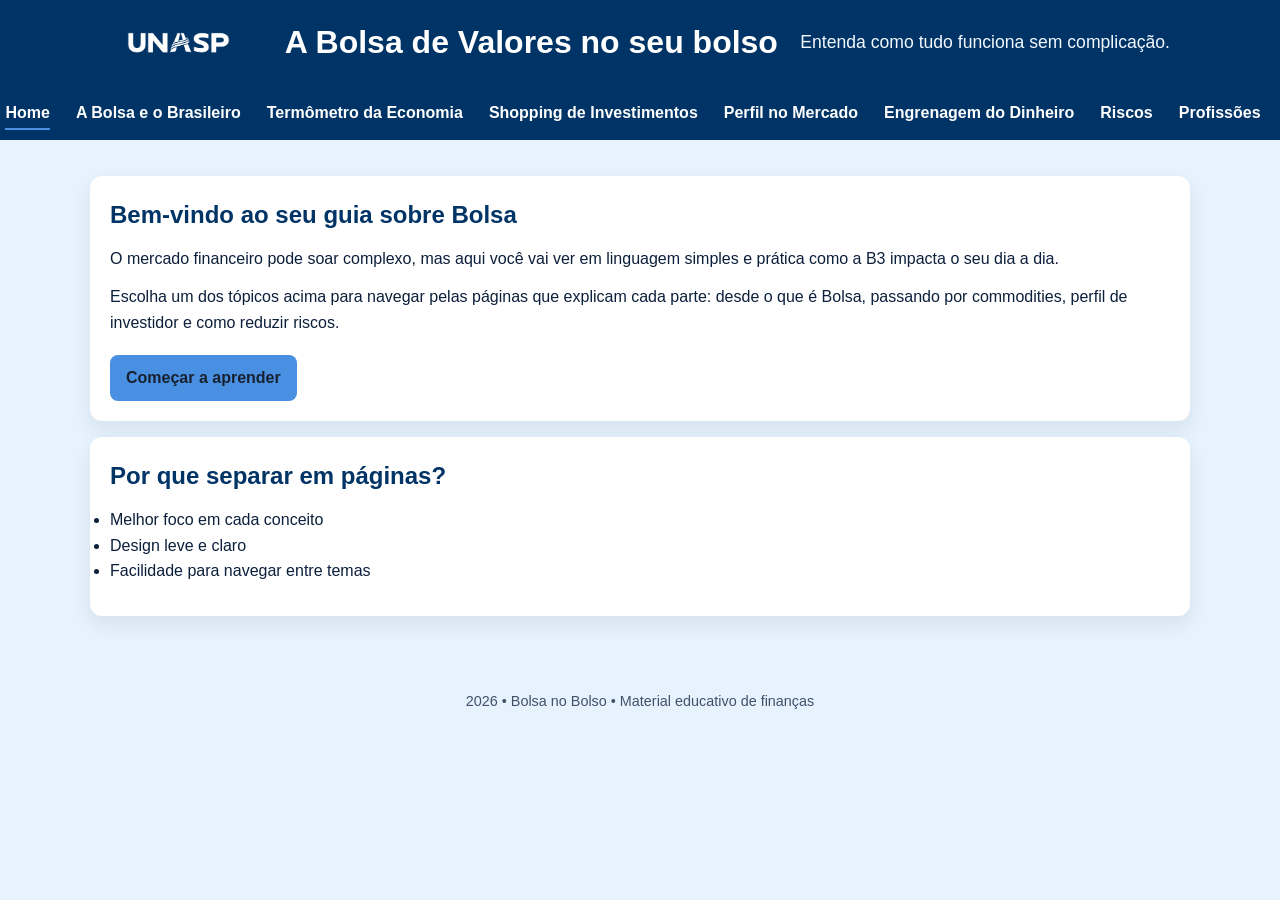
==== index.html @ 57abde7f "primeiro commit" ====
<!DOCTYPE html>
<html lang="pt-BR">

<head>
    <meta charset="UTF-8">
    <meta name="viewport" content="width=device-width, initial-scale=1.0">
    <title>Bolsa no Bolso - Home</title>
    <link rel="stylesheet" href="styles.css">
</head>

<body>
    <header class="container">
        <div class="top">
            <img class="logo" src="image.png" alt="Logo">
            <h1>A Bolsa de Valores no seu bolso</h1>
            <p>Entenda como tudo funciona sem complicação.</p>
        </div>
        <nav>
            <a href="index.html" class="active">Home</a>
            <a href="bolsa-brasileiro.html">A Bolsa e o Brasileiro</a>
            <a href="termometro-economia.html">Termômetro da Economia</a>
            <a href="shopping-investimentos.html">Shopping de Investimentos</a>
            <a href="perfil-investidor.html">Perfil no Mercado</a>
            <a href="engrenagem-capital.html">Engrenagem do Dinheiro</a>
            <a href="riscos.html">Riscos</a>
            <a href="profissoes.html">Profissões</a>
        </nav>
    </header>

    <main class="container">
        <section class="section-card">
            <h2>Bem-vindo ao seu guia sobre Bolsa</h2>
            <p>O mercado financeiro pode soar complexo, mas aqui você vai ver em linguagem simples e prática como a B3
                impacta o seu dia a dia.</p>
            <p>Escolha um dos tópicos acima para navegar pelas páginas que explicam cada parte: desde o que é Bolsa,
                passando por commodities, perfil de investidor e como reduzir riscos.</p>
            <a href="bolsa-brasileiro.html" class="cta">Começar a aprender</a>
        </section>

        <section class="section-card">
            <h2>Por que separar em páginas?</h2>
            <ul>
                <li>Melhor foco em cada conceito</li>
                <li>Design leve e claro</li>
                <li>Facilidade para navegar entre temas</li>
            </ul>
        </section>
    </main>

    <footer>
        <div class="container">2026 • Bolsa no Bolso • Material educativo de finanças</div>
    </footer>
    <script src="script.js"></script>
</body>

</html>
---- styles.css ----
/* styles.css */
:root {
    --primary: #003466;
    --primary-light: #1a5a9a;
    --accent: #4a90e2;
    --bg: #e6f3ff;
    --card: #ffffff;
    --text: #0c1f3b;
    --muted: #374f67;
}

* {
    box-sizing: border-box;
    margin: 0;
    padding: 0;
}

body {
    font-family: 'Segoe UI', Roboto, Arial, sans-serif;
    background: var(--bg);
    color: var(--text);
    line-height: 1.6;
}

.container {
    width: min(1100px, 95%);
    margin: 0 auto;
    padding: 20px 0;
}

header {
    position: relative;
    width: 100%;
    max-width: 100%;
    margin: 0;
    background: var(--primary);
    color: #fff;
    padding: 16px 0 42px;
    min-height: 140px;
}

header h1 {
    font-size: clamp(1.8rem, 4vw, 2.6rem);
}

header p {
    font-size: 1.1rem;
    color: #f3f9ff;
}

header.container {
    width: 100%;
    max-width: 100%;
    margin: 0;
    padding: 0;
}

header .top {
    display: flex;
    align-items: center;
    justify-content: space-between;
    gap: 12px;
    padding: 0 20px;
    width: min(1100px, 95%);
    margin: 0 auto;
}

.logo {
    height: 85px;
    width: auto;
    display: block;
    margin-right: 15px;
}

header h1 {
    font-size: clamp(1.4rem, 4vw, 2rem);
}

nav {
    position: absolute;
    bottom: 10px;
    left: 0;
    width: 100%;
    padding: 0 20px;
    display: flex;
    flex-wrap: nowrap;
    justify-content: center;
    gap: 12px;
    white-space: nowrap;
    overflow-x: auto;
}


nav a {
    color: #fff;
    text-decoration: none;
    margin-right: 14px;
    font-weight: 600;
    border-bottom: 2px solid transparent;
    padding-bottom: 2px;
}

nav a:hover,
nav a.active {
    border-color: var(--accent);
}

main h2 {
    color: var(--primary);
    margin-bottom: 12px;
}

.section-card {
    background: var(--card);
    border-radius: 12px;
    box-shadow: 0 8px 20px rgba(0, 0, 0, .08);
    padding: 20px;
    margin: 16px 0;
    transition: transform .25s ease, box-shadow .25s ease;
}

.section-card:hover {
    transform: scale(1.02);
    box-shadow: 0 12px 26px rgba(0, 0, 0, .16);
}

.section-card p,
.section-card ul {
    margin-bottom: 12px;
}

.section-grid {
    display: grid;
    gap: 18px;
    grid-template-columns: repeat(auto-fit, minmax(240px, 1fr));
}

.card {
    background: var(--card);
    border-radius: 10px;
    padding: 16px;
    box-shadow: 0 4px 14px rgba(0, 0, 0, .08);
    transition: transform .25s ease, box-shadow .25s ease;
}

.card:hover {
    transform: scale(1.03);
    box-shadow: 0 12px 26px rgba(0, 0, 0, .16);
}

.card h3 {
    margin-bottom: 10px;
    color: var(--primary);
}

.card p {
    margin-bottom: 8px;
}

img.hero {
    max-width: 100%;
    height: auto;
    border-radius: 12px;
    display: block;
    margin-top: 16px;
}

footer {
    padding: 18px 0;
    text-align: center;
    color: #42506a;
    font-size: .9rem;
}

.cta {
    display: inline-block;
    background: var(--accent);
    color: #17212f;
    font-weight: 700;
    text-decoration: none;
    padding: 10px 16px;
    border-radius: 8px;
    margin-top: 8px;
}

@media (max-width:700px) {
    header .top {
        flex-direction: column;
        align-items: flex-start;
    }

    nav {
        font-size: .92rem;
    }
}
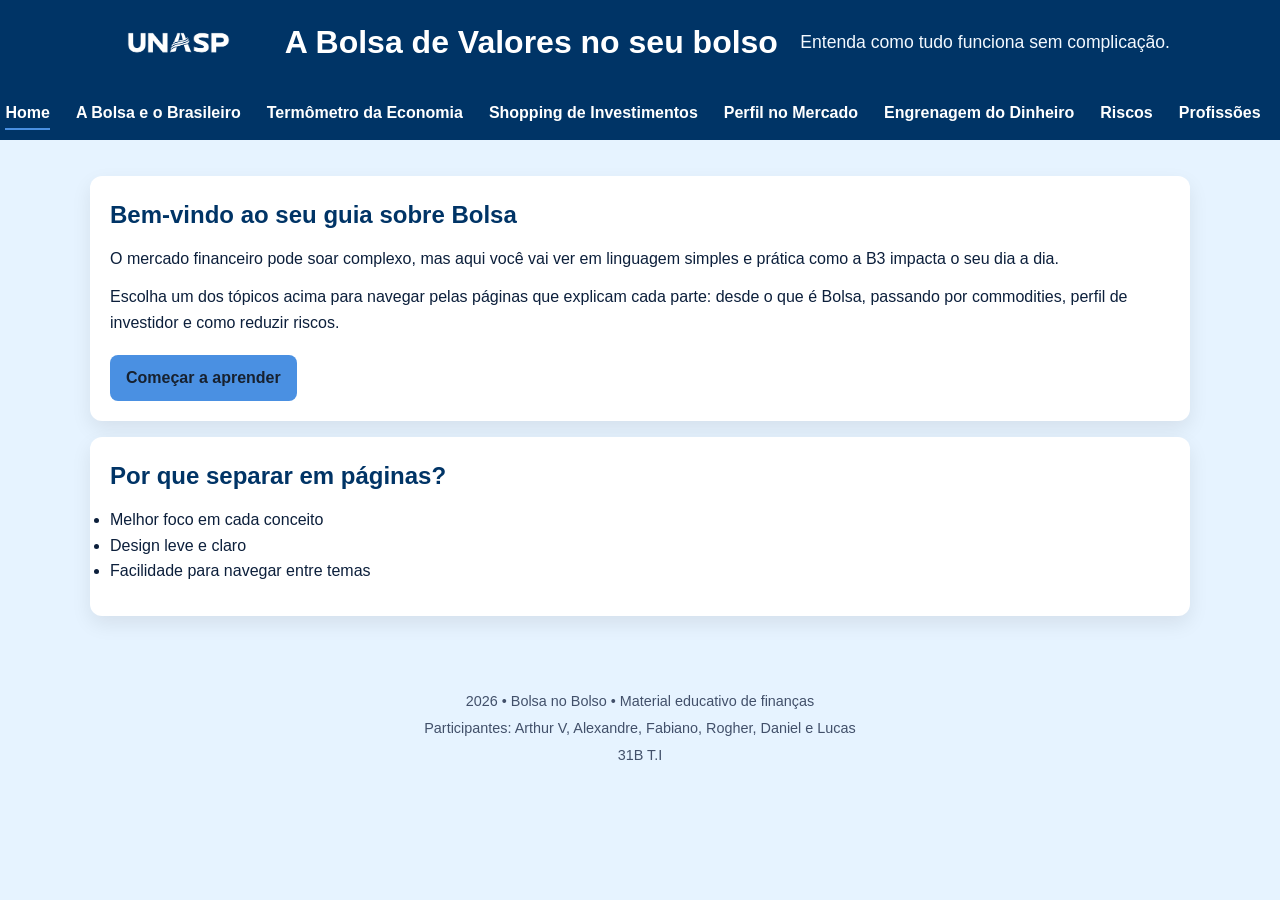
==== commit 62446614: "ultimos ajustes" ====
--- a/index.html
+++ b/index.html
@@ -48,7 +48,11 @@
     </main>
 
     <footer>
-        <div class="container">2026 • Bolsa no Bolso • Material educativo de finanças</div>
+        <div class="container footer-content">
+            <p>2026 • Bolsa no Bolso • Material educativo de finanças</p>
+            <p>Participantes: Arthur V, Alexandre, Fabiano, Rogher, Daniel e Lucas</p>
+            <p>31B T.I</p>
+        </div>
     </footer>
     <script src="script.js"></script>
 </body>
--- a/styles.css
+++ b/styles.css
@@ -172,6 +172,14 @@
     font-size: .9rem;
 }
 
+footer .footer-content {
+    display: flex;
+    flex-direction: column;
+    align-items: center;
+    justify-content: center;
+    gap: 4px;
+}
+
 .cta {
     display: inline-block;
     background: var(--accent);
@@ -192,4 +200,56 @@
     nav {
         font-size: .92rem;
     }
+
+    .container {
+        padding: 12px 10px;
+    }
+
+    header {
+        padding: 14px 0 30px;
+    }
+
+    .section-card {
+        padding: 14px;
+        margin: 12px 0;
+    }
+
+    .cta {
+        width: 100%;
+        text-align: center;
+        padding: 12px 14px;
+    }
+
+    h1 {
+        font-size: 1.6rem;
+    }
+
+    main {
+        padding-bottom: 20px;
+    }
+}
+
+@media (max-width:480px) {
+    nav {
+        flex-wrap: wrap;
+        gap: 8px;
+    }
+
+    nav a {
+        font-size: 0.85rem;
+        padding: 6px 10px;
+    }
+
+    header .top {
+        align-items: center;
+        text-align: center;
+    }
+
+    header .top img.logo {
+        margin: 0;
+    }
+
+    .footer-content p {
+        font-size: 0.82rem;
+    }
 }
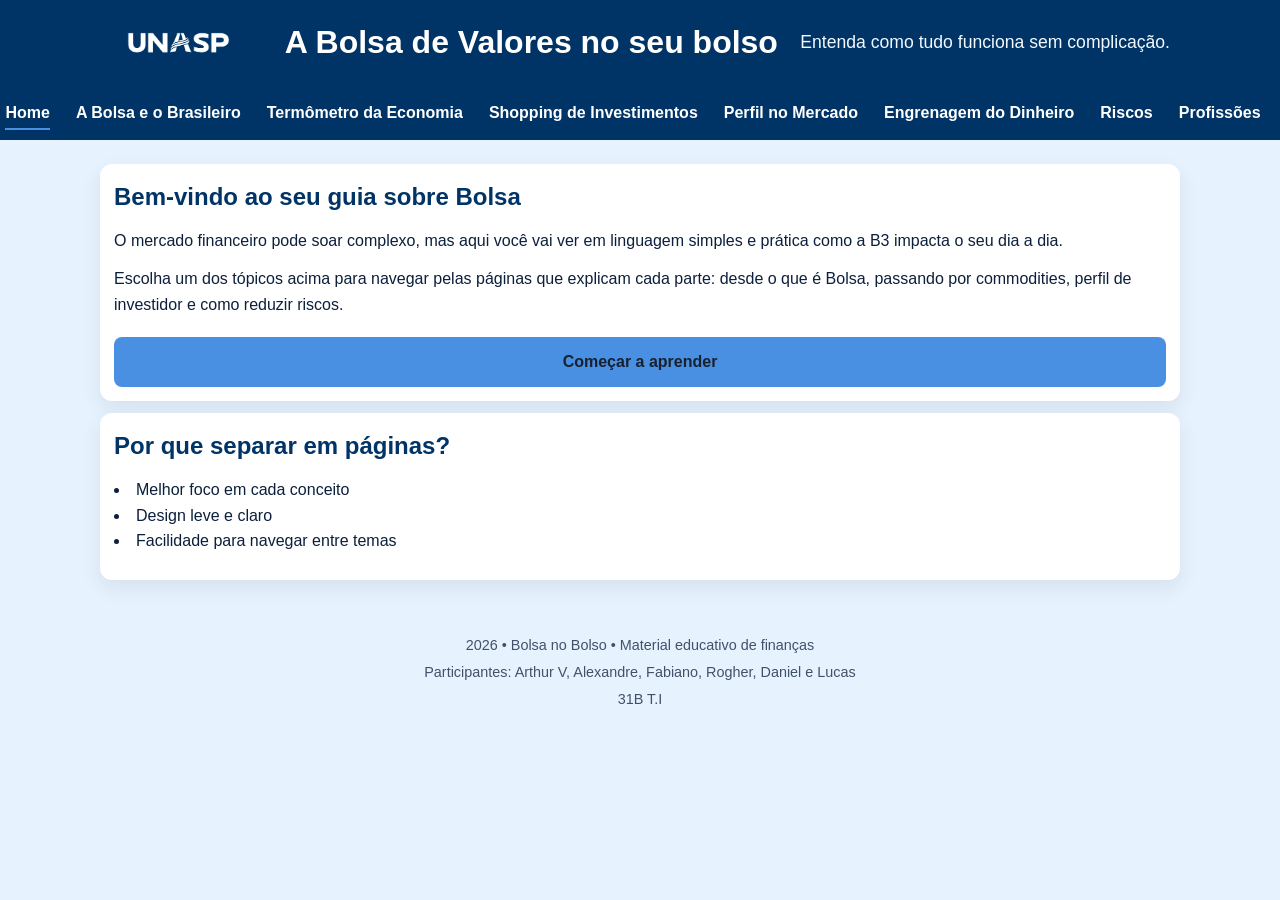
==== commit e7d3aadb: "agora vai?" ====
--- a/index.html
+++ b/index.html
@@ -6,9 +6,10 @@
     <meta name="viewport" content="width=device-width, initial-scale=1.0">
     <title>Bolsa no Bolso - Home</title>
     <link rel="stylesheet" href="styles.css">
+    <script src="script.js"></script>
 </head>
 
-<body>
+<body class="home">
     <header class="container">
         <div class="top">
             <img class="logo" src="image.png" alt="Logo">
@@ -54,7 +55,7 @@
             <p>31B T.I</p>
         </div>
     </footer>
-    <script src="script.js"></script>
+    
 </body>
 
 </html>
--- a/styles.css
+++ b/styles.css
@@ -1,4 +1,3 @@
-/* styles.css */
 :root {
     --primary: #003466;
     --primary-light: #1a5a9a;
@@ -105,6 +104,13 @@
     border-color: var(--accent);
 }
 
+.nav-buttons {
+    display: flex;
+    align-items: center;
+    justify-content: space-between;
+}
+
+
 main h2 {
     color: var(--primary);
     margin-bottom: 12px;
@@ -127,6 +133,10 @@
 .section-card p,
 .section-card ul {
     margin-bottom: 12px;
+}
+
+.section-card ul {
+    list-style: disc inside;
 }
 
 .section-grid {
@@ -189,6 +199,7 @@
     padding: 10px 16px;
     border-radius: 8px;
     margin-top: 8px;
+    cursor: pointer;
 }
 
 @media (max-width:700px) {
@@ -201,6 +212,9 @@
         font-size: .92rem;
     }
 
+}
+
+
     .container {
         padding: 12px 10px;
     }
@@ -227,7 +241,7 @@
     main {
         padding-bottom: 20px;
     }
-}
+
 
 @media (max-width:480px) {
     nav {
@@ -252,4 +266,5 @@
     .footer-content p {
         font-size: 0.82rem;
     }
-}+}
+
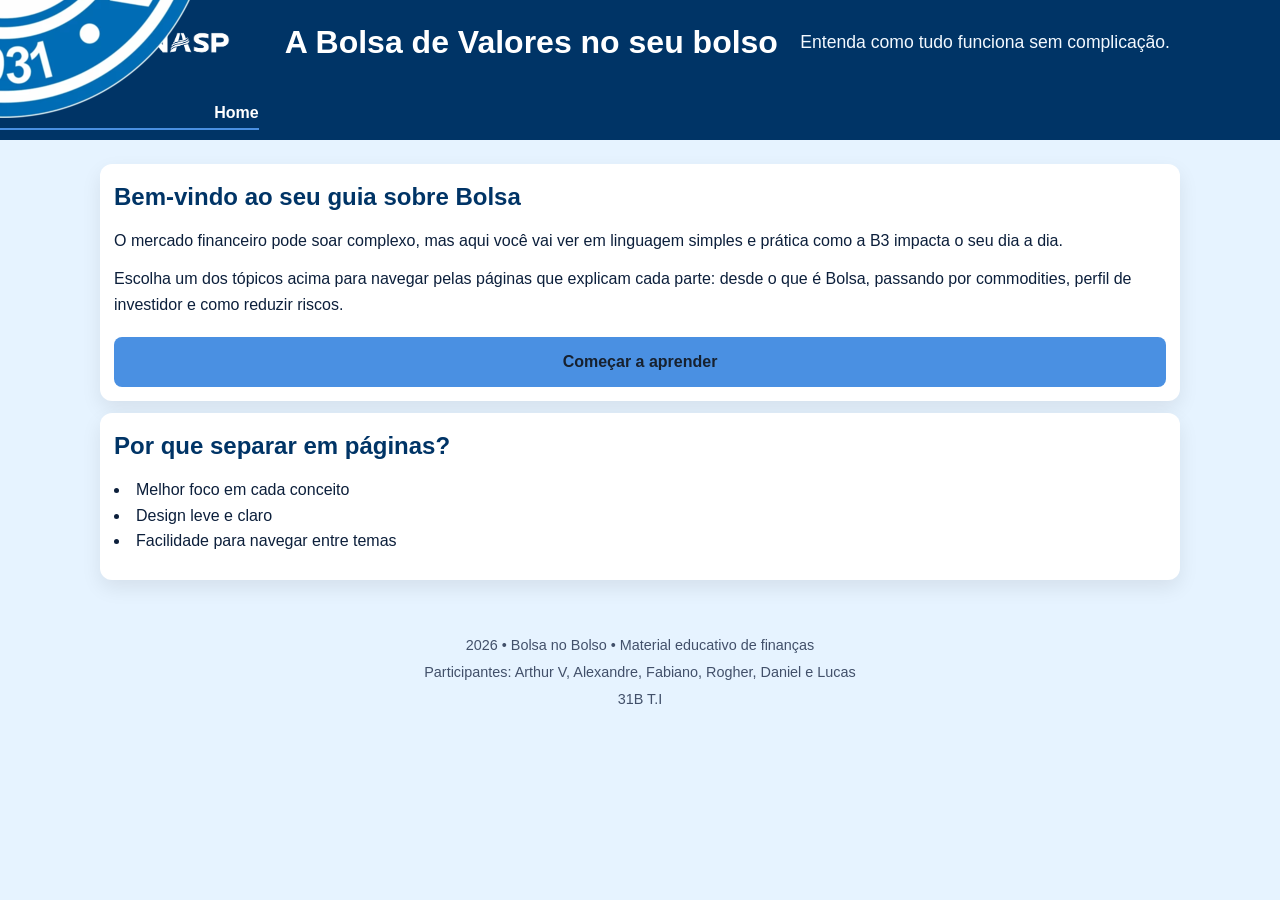
==== commit a65a06be: "teste" ====
--- a/index.html
+++ b/index.html
@@ -17,7 +17,9 @@
             <p>Entenda como tudo funciona sem complicação.</p>
         </div>
         <nav>
-            <a href="index.html" class="active">Home</a>
+            <a href="index.html" class="active">
+                <img src="ECBahia.png" alt="bahia icon"> Home
+            </a>
             <a href="bolsa-brasileiro.html">A Bolsa e o Brasileiro</a>
             <a href="termometro-economia.html">Termômetro da Economia</a>
             <a href="shopping-investimentos.html">Shopping de Investimentos</a>
--- a/styles.css
+++ b/styles.css
@@ -268,3 +268,13 @@
     }
 }
 
+.bahia-icon {
+    width: 40px;
+    height: auto;
+    transition: transform 0.3s ease;
+    cursor: pointer;
+}
+
+.bahia-icon:hover {
+    transform: scale(1.2);
+}
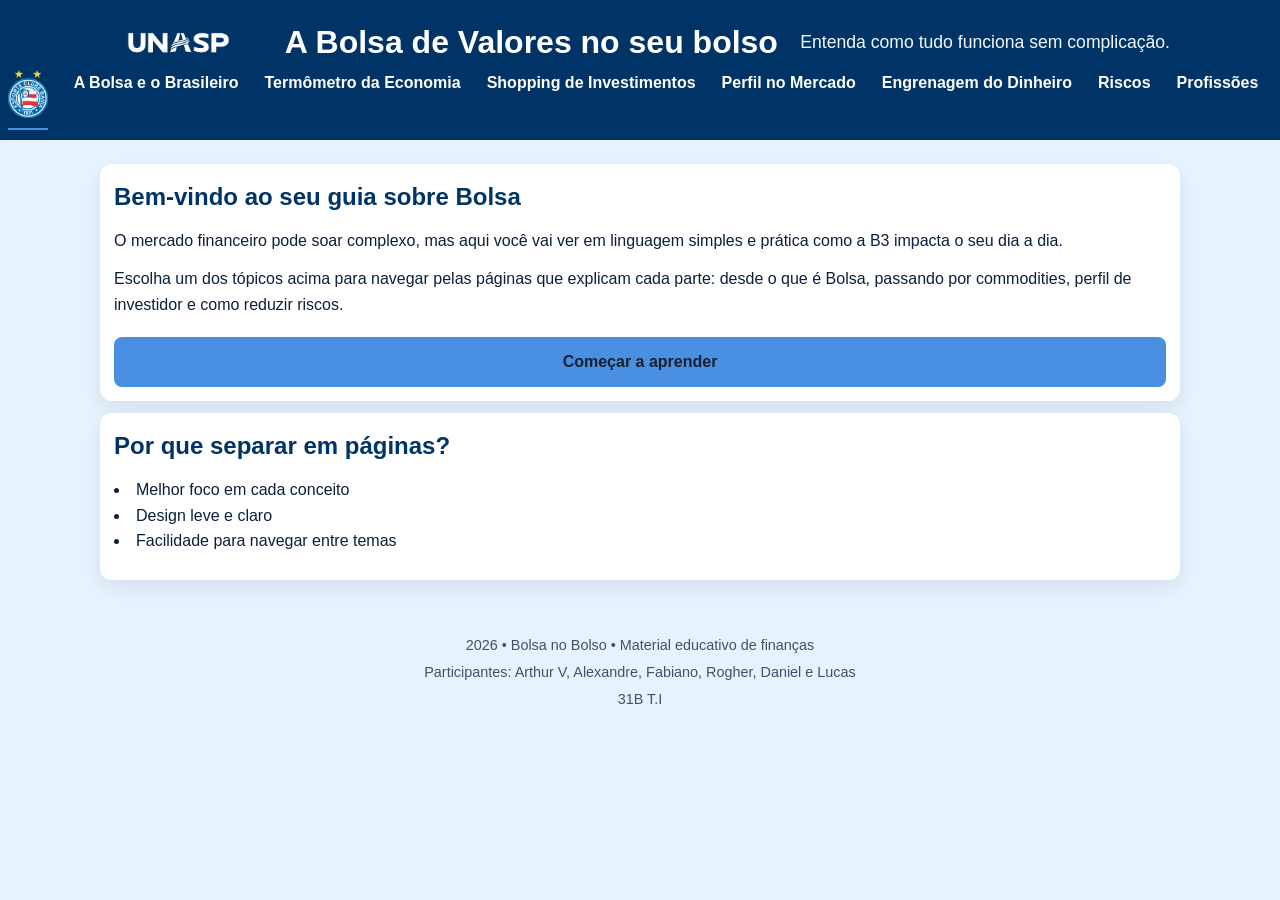
==== commit 0717d35c: "finish" ====
--- a/index.html
+++ b/index.html
@@ -18,7 +18,7 @@
         </div>
         <nav>
             <a href="index.html" class="active">
-                <img src="ECBahia.png" alt="bahia icon"> Home
+                <img src="ECBahia.png" class="bahia-icon">
             </a>
             <a href="bolsa-brasileiro.html">A Bolsa e o Brasileiro</a>
             <a href="termometro-economia.html">Termômetro da Economia</a>
--- a/styles.css
+++ b/styles.css
@@ -270,7 +270,6 @@
 
 .bahia-icon {
     width: 40px;
-    height: auto;
     transition: transform 0.3s ease;
     cursor: pointer;
 }
